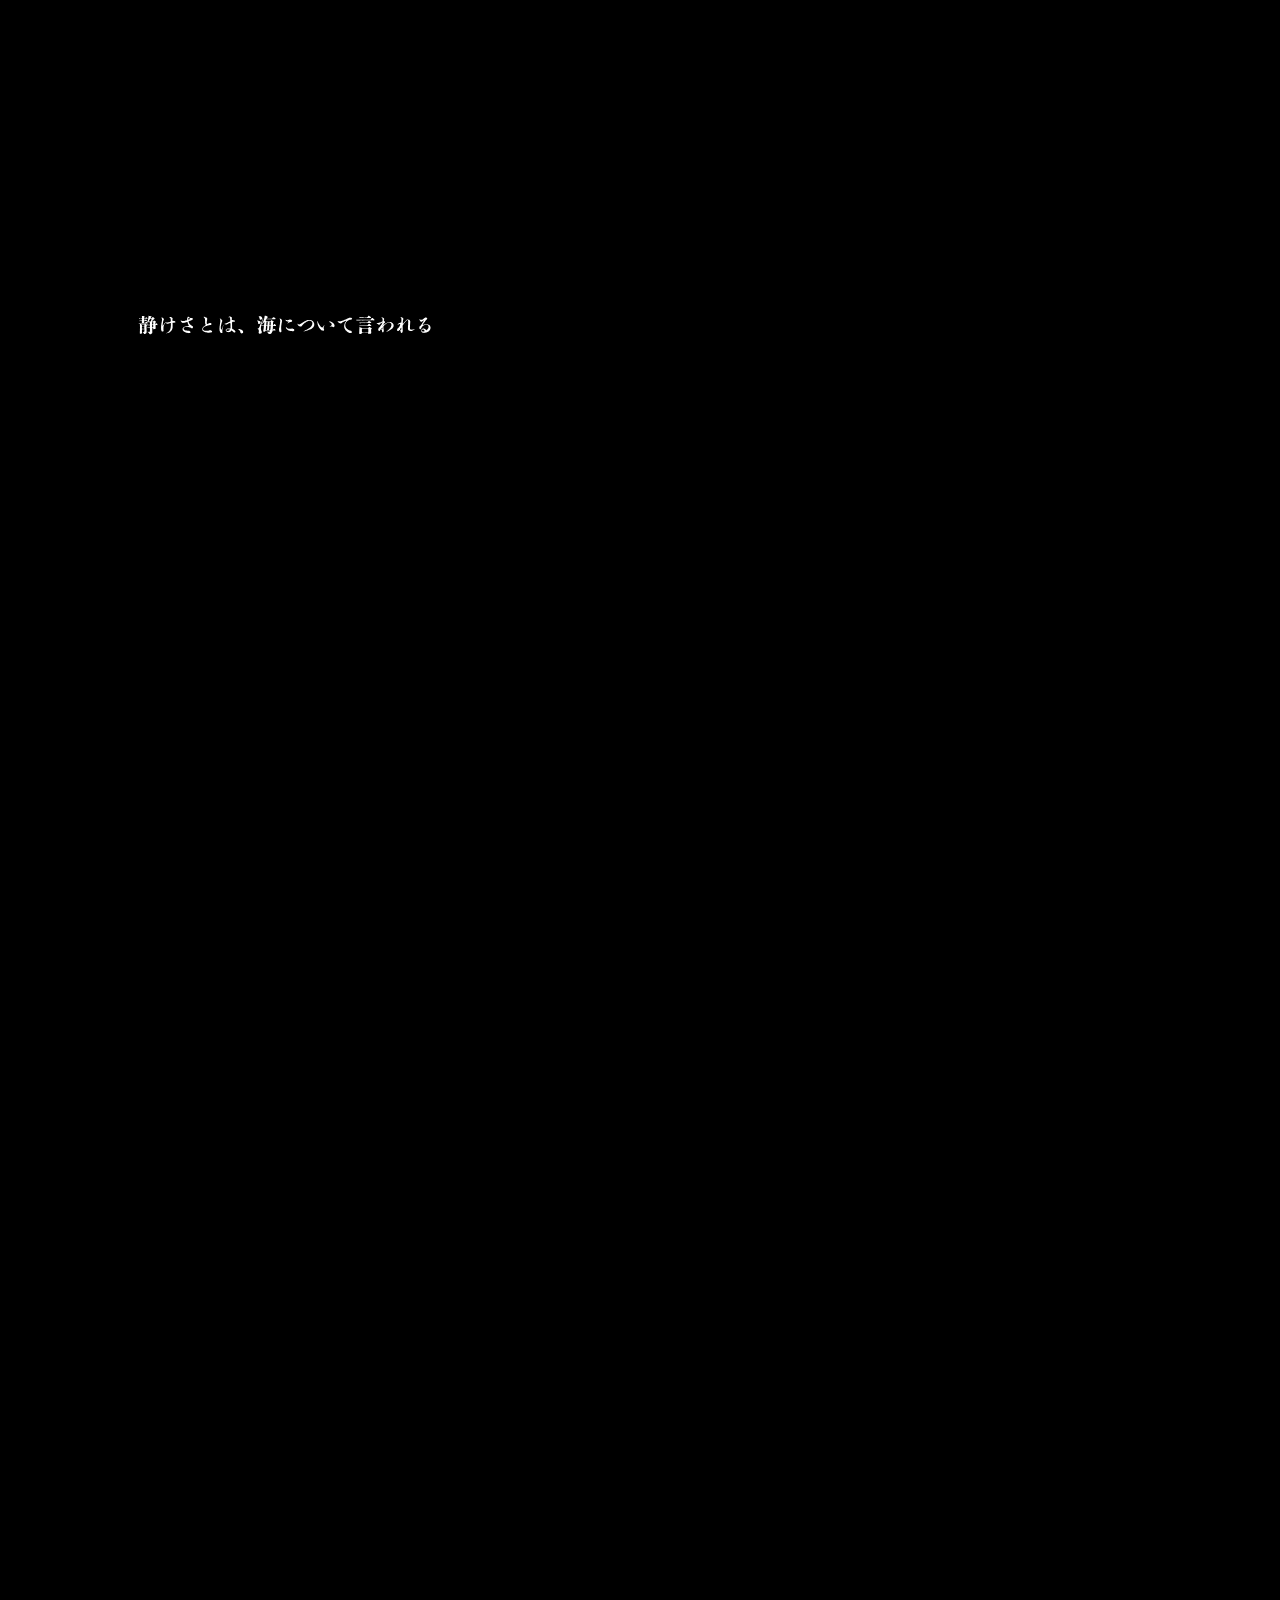
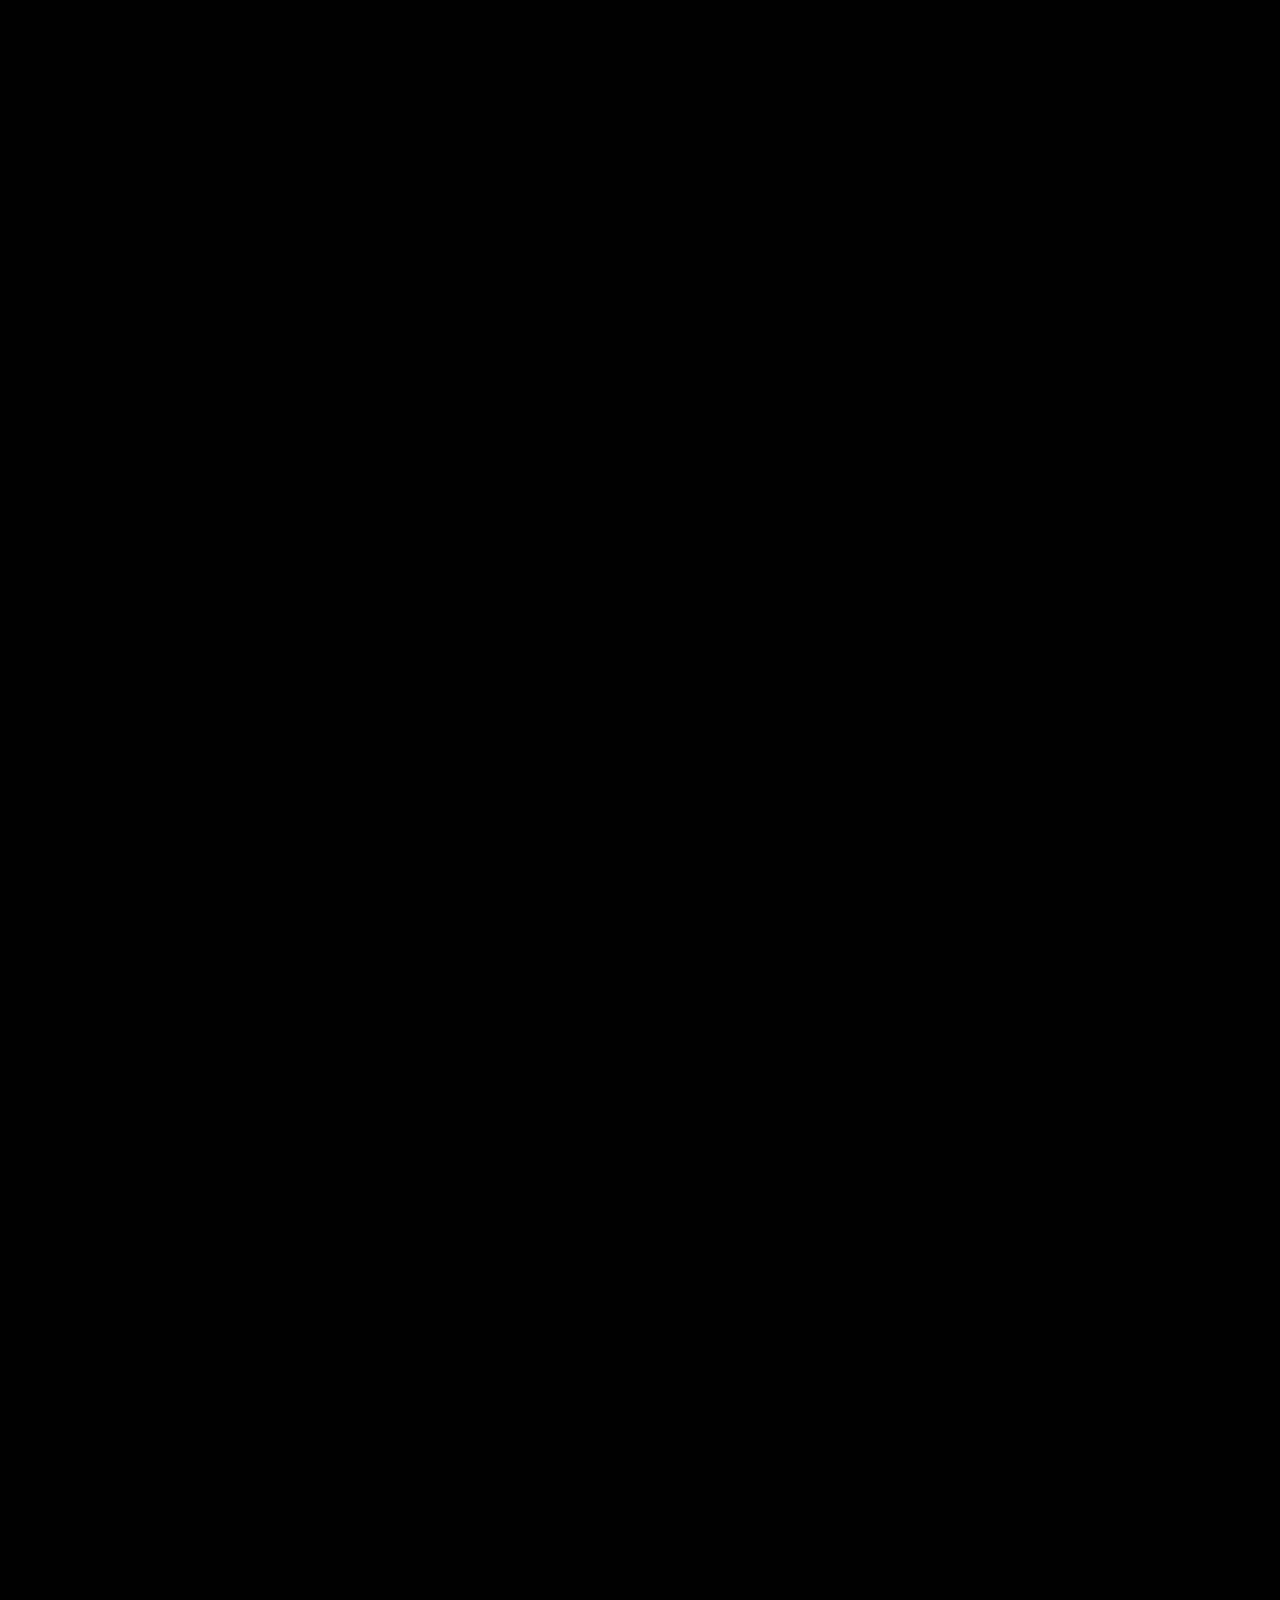
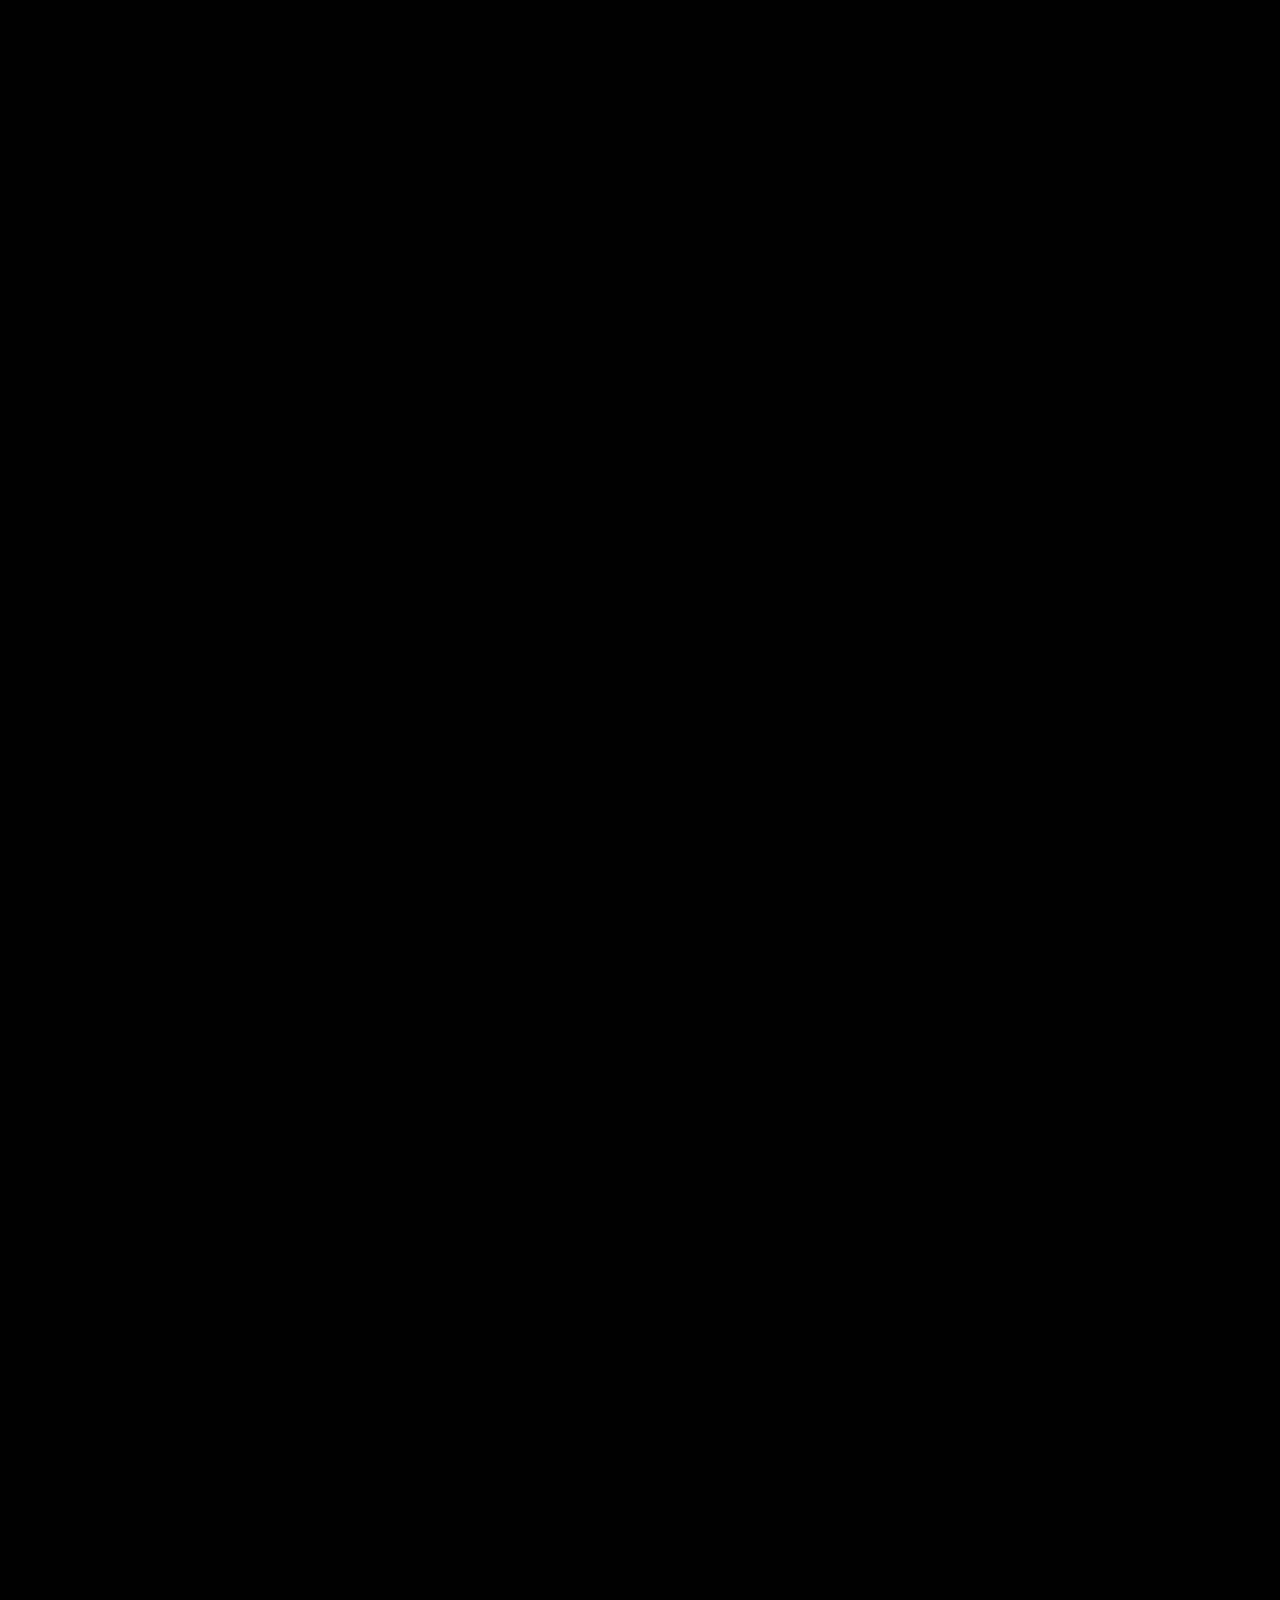
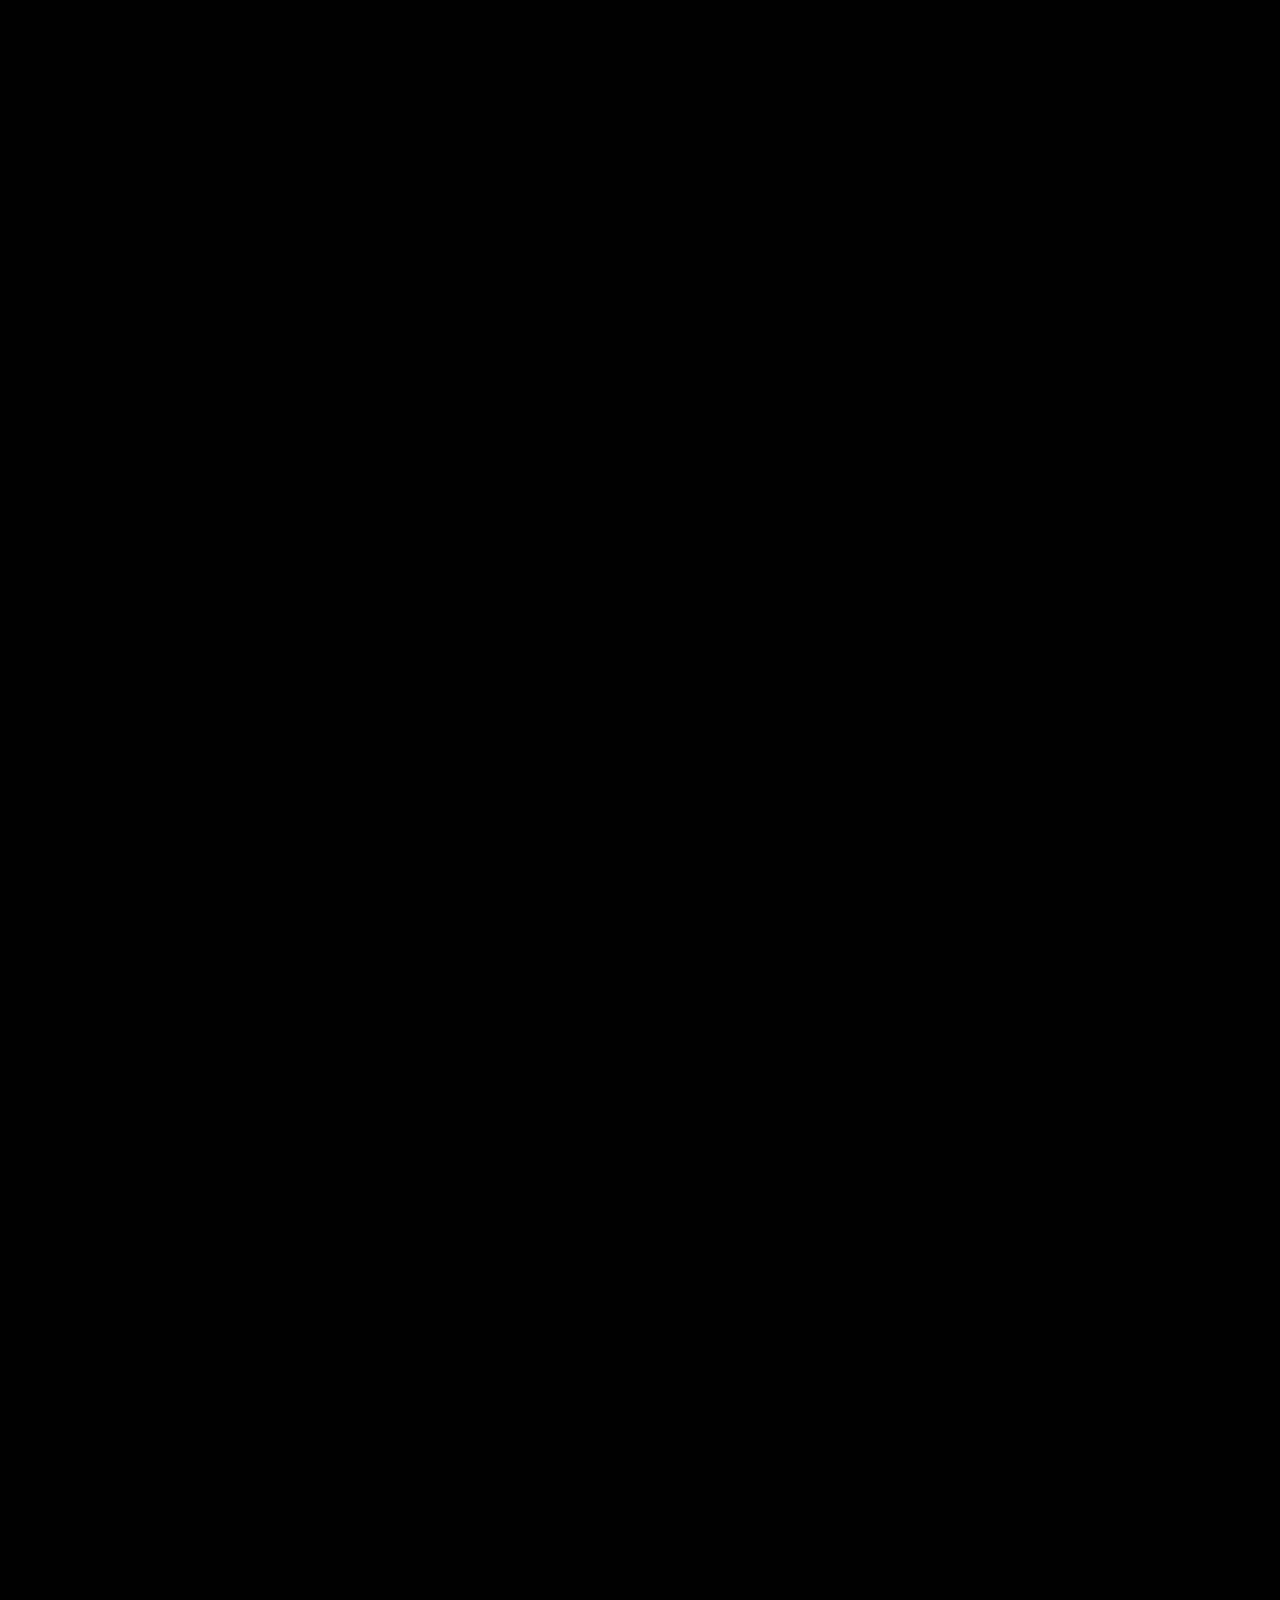
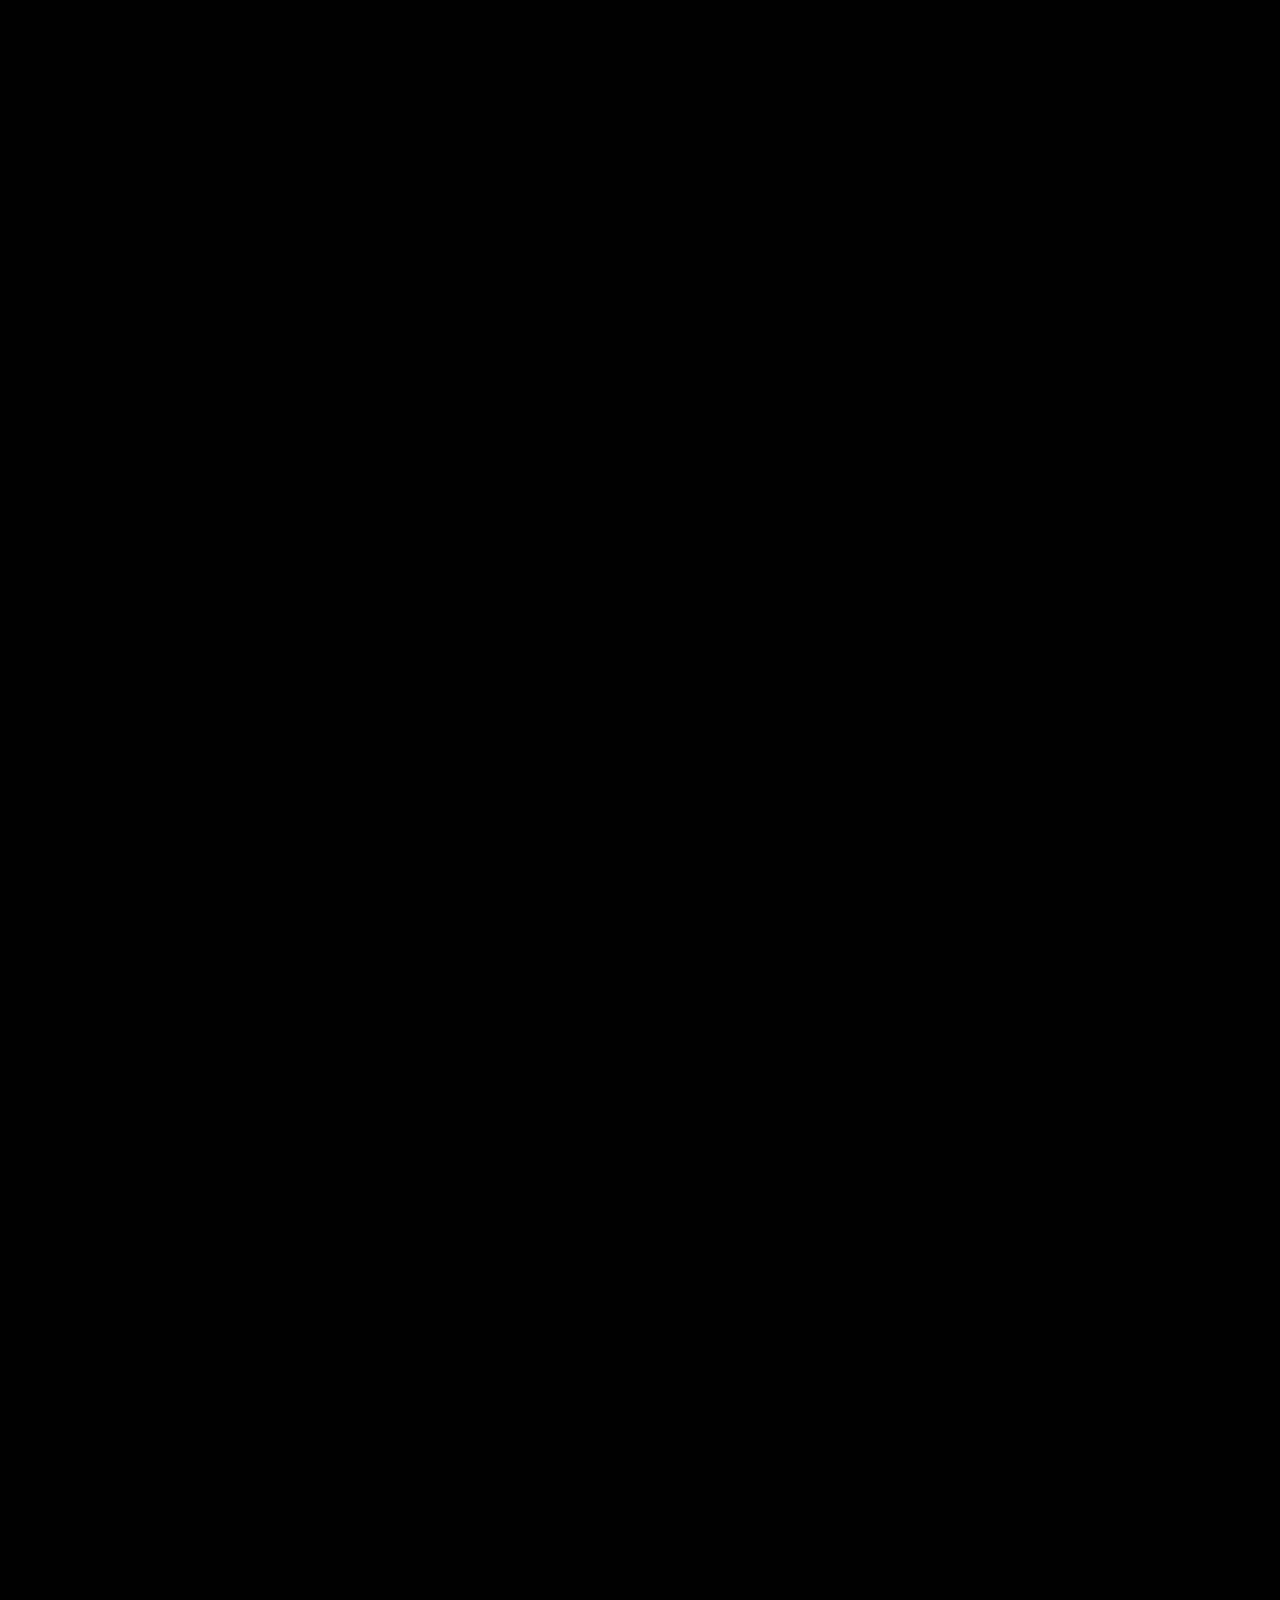
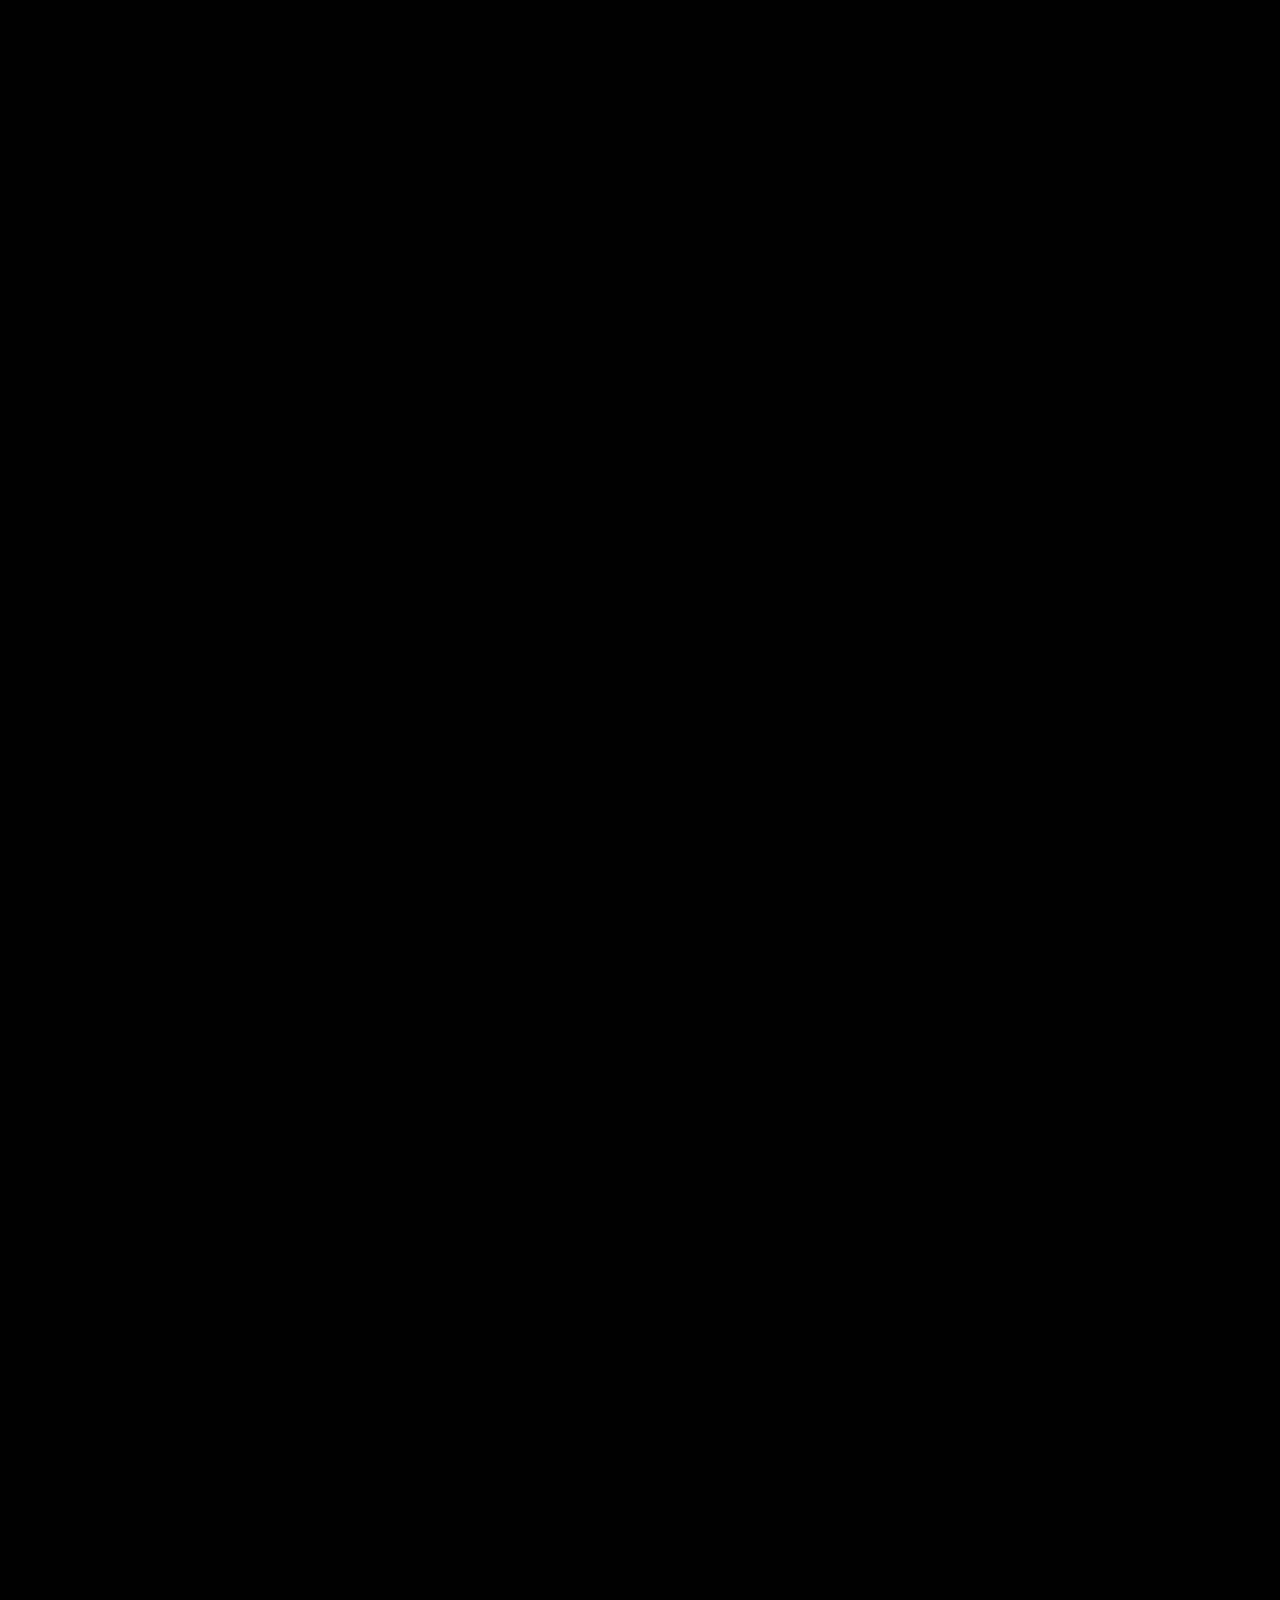
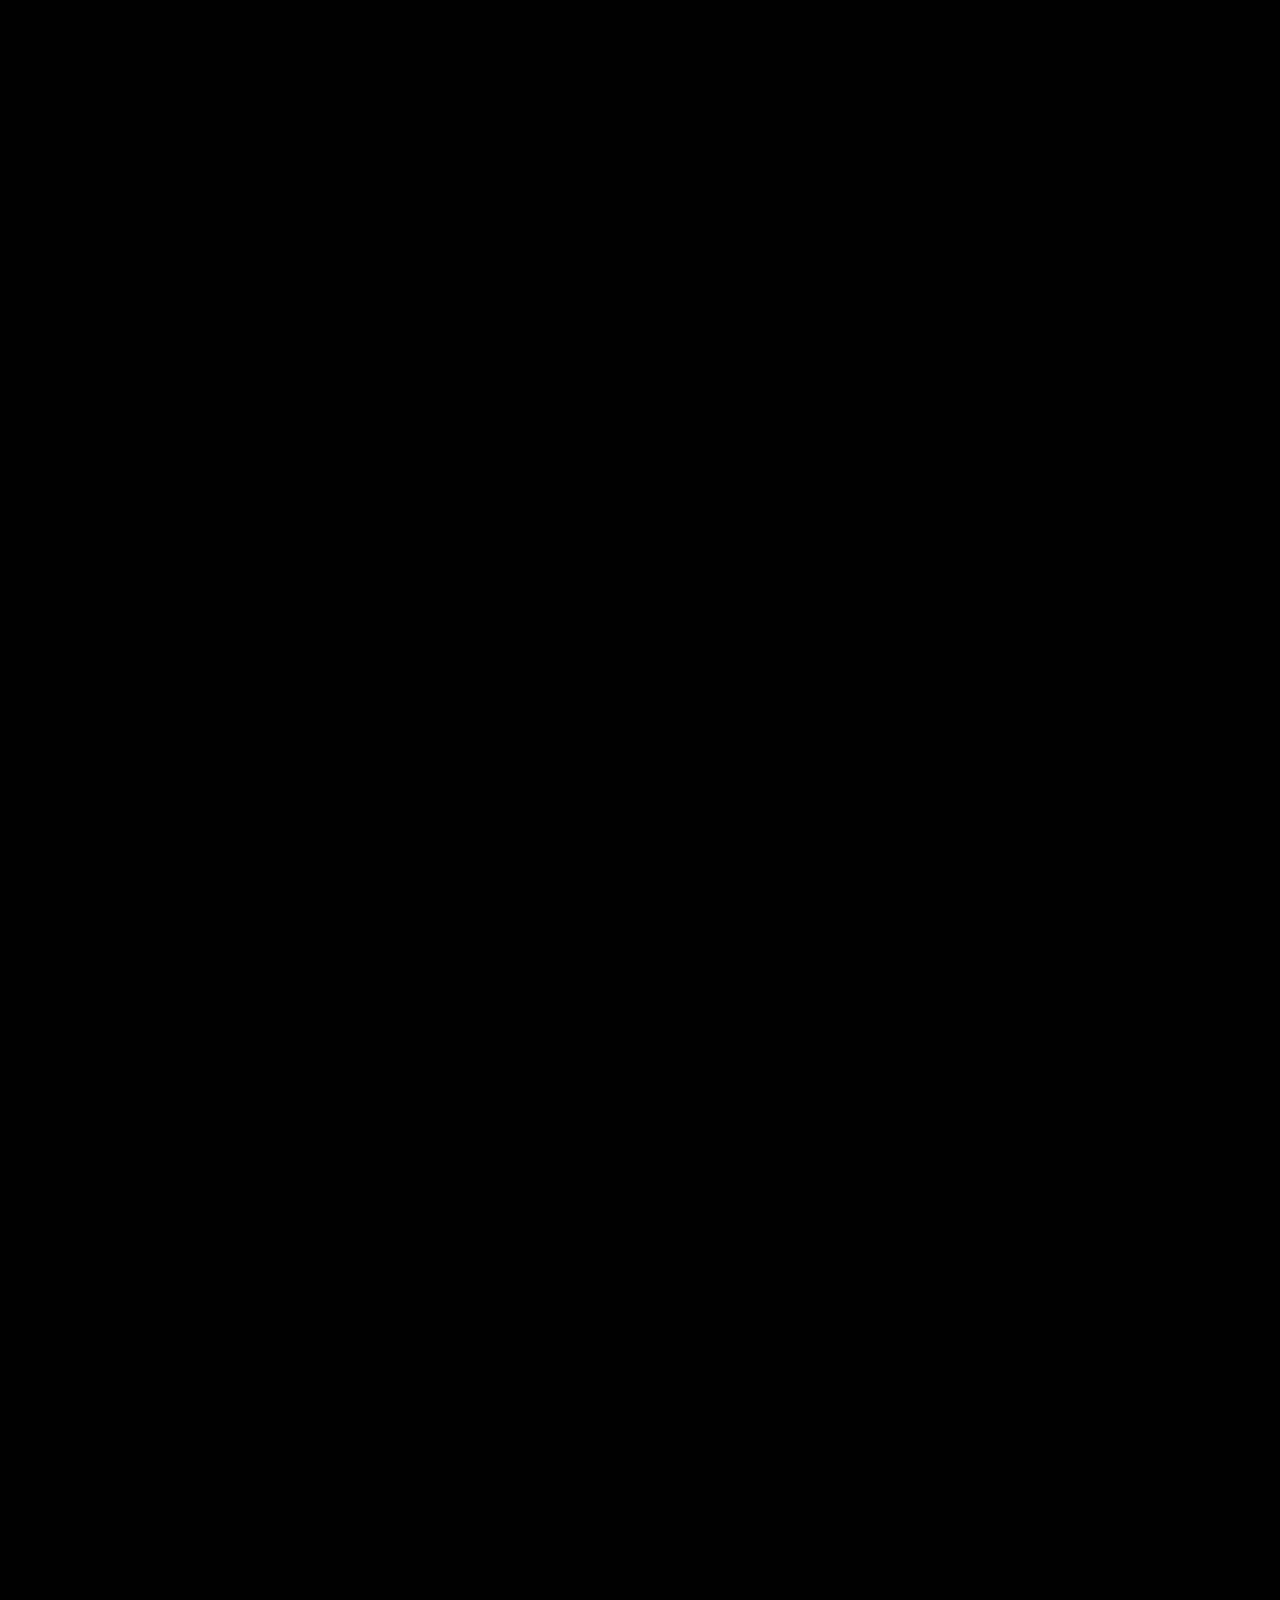
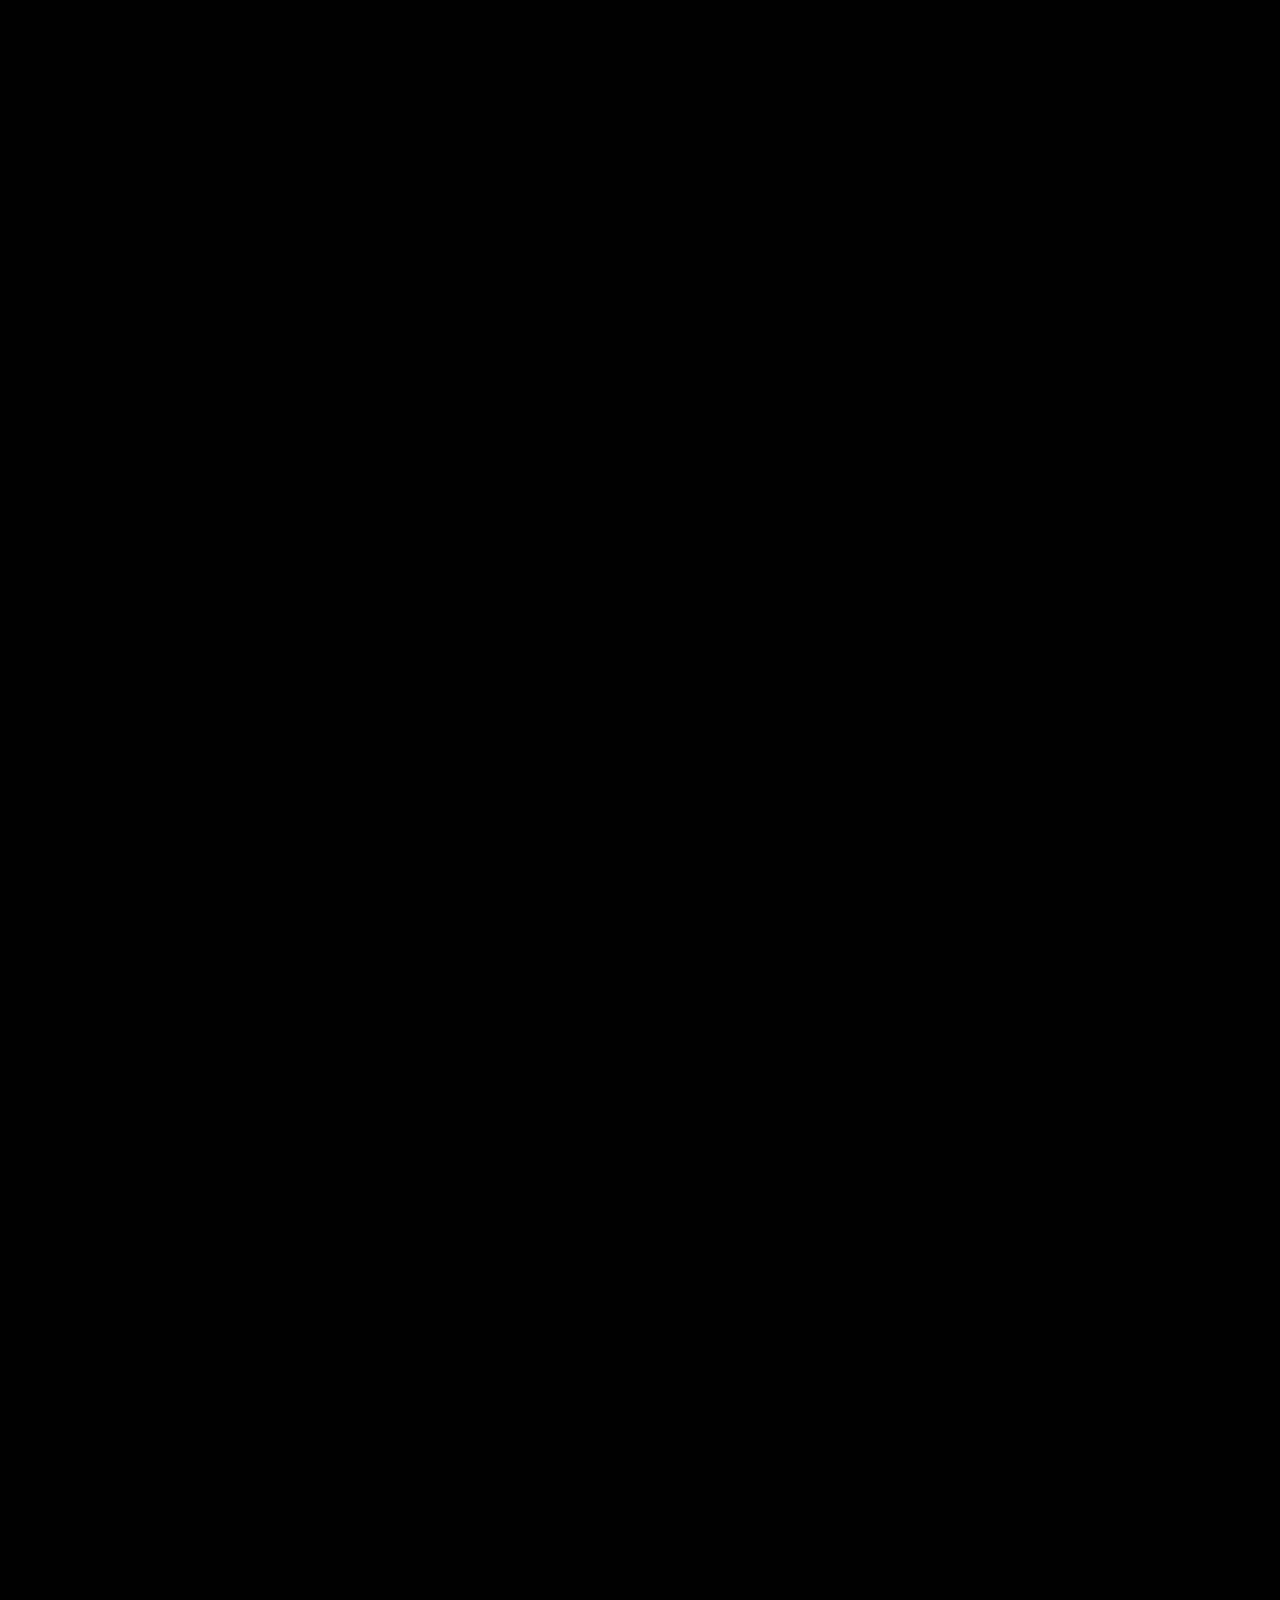
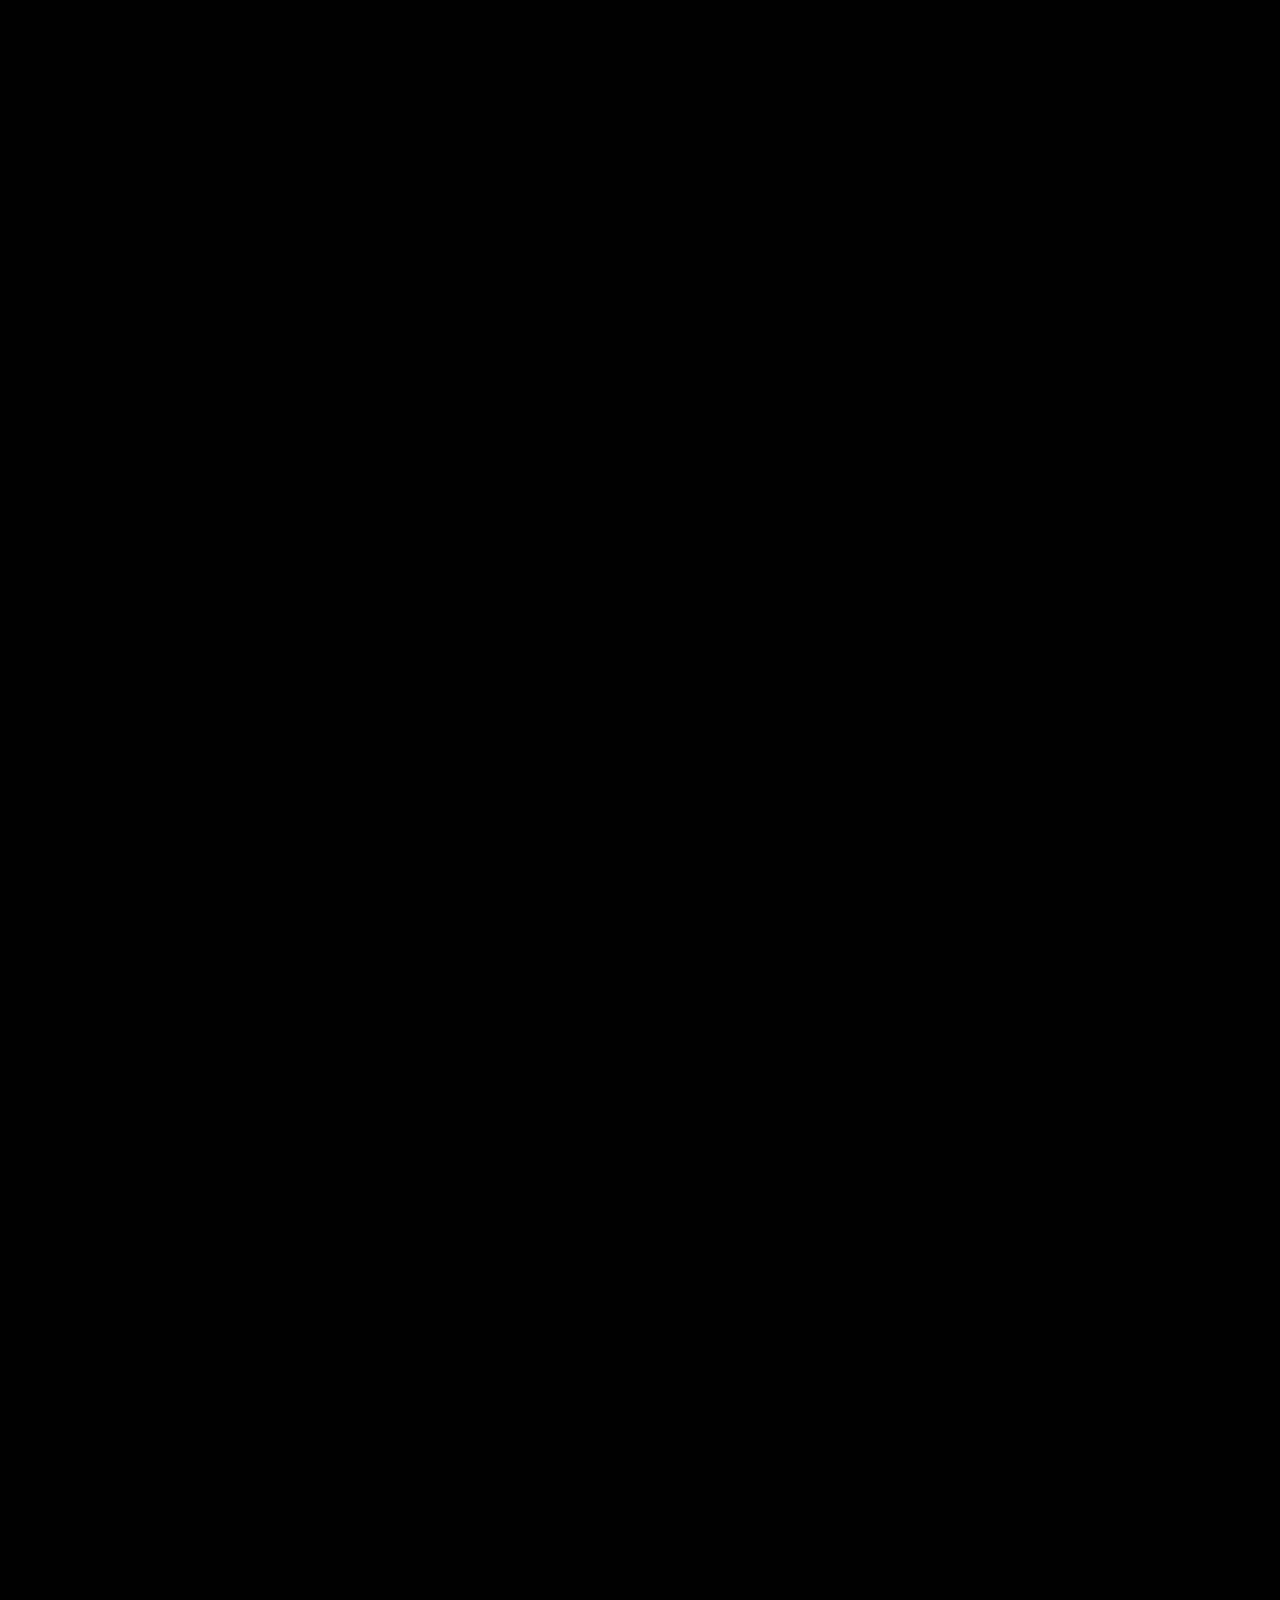
==== works/index.html @ 270ad19b "2025/11/17 15:22:30" ====
<!doctype html>
<html lang="ja">
    <head>
        <meta charset="utf-8" />
        <meta name="viewport" content="width=device-width, initial-scale=1" />
        <meta name="author" content="Satoru Hirose"
        <title>20250617</title>
        <link rel="stylesheet" href="./styles.css" />
    </head>
    <body>
        <section class="stage" id="stage">
            <div class="sticky">
                <div class="svg-frame">
                    <div class="stack" id="stack">
                        <!-- Images will be inserted dynamically by app.js -->
                    </div>
                </div>
            </div>
        </section>
        <footer></footer>

        <script src="./app.js" defer></script>
    </body>
</html>
---- works/styles.css ----
/* Global */
html,
body {
    margin: 0;
    height: 100%;
    background: #000;
    /* Prevent rubber-band/overscroll behavior */
    overscroll-behavior-y: none;
    overscroll-behavior-x: none;
}

/* Scroll section (height will be updated via JS based on detected image count) */
.stage {
    /* Fallback height before JS updates it */
    height: 100vh;
}

/* Sticky container (fixed to viewport) */
.sticky {
    position: sticky;
    top: 0;
    height: 100vh;
    display: grid;
    place-items: center;
}

/* Black frame with margin and shadow */
.svg-frame {
    background: #000;
    width: calc(100vw - 4rem);
    height: calc(100vh - 4rem);
    box-shadow: 0 10px 30px rgba(0, 0, 0, 0.5);
    display: grid;
    place-items: center;
    overflow: hidden; /* prevent overflow */
    border-radius: 0; /* sharp corners */
}

/* Stack for overlapping images */
.stack {
    position: relative;
    width: 100%;
    height: 100%;
    background: #000; /* black background behind SVG */
}

/* Images that will fade in/out */
.stack img {
    position: absolute;
    inset: 0;
    width: 100%;
    height: 100%;
    object-fit: contain; /* keep aspect ratio, show full image */
    display: block;
    border-radius: 0; /* ensure sharp corners */
    transition: opacity 0.18s linear; /* smooth fade */
    background: #000; /* black background under SVG painting */
}

/* No extra scroll space at the end */
footer {
    height: 0;
}
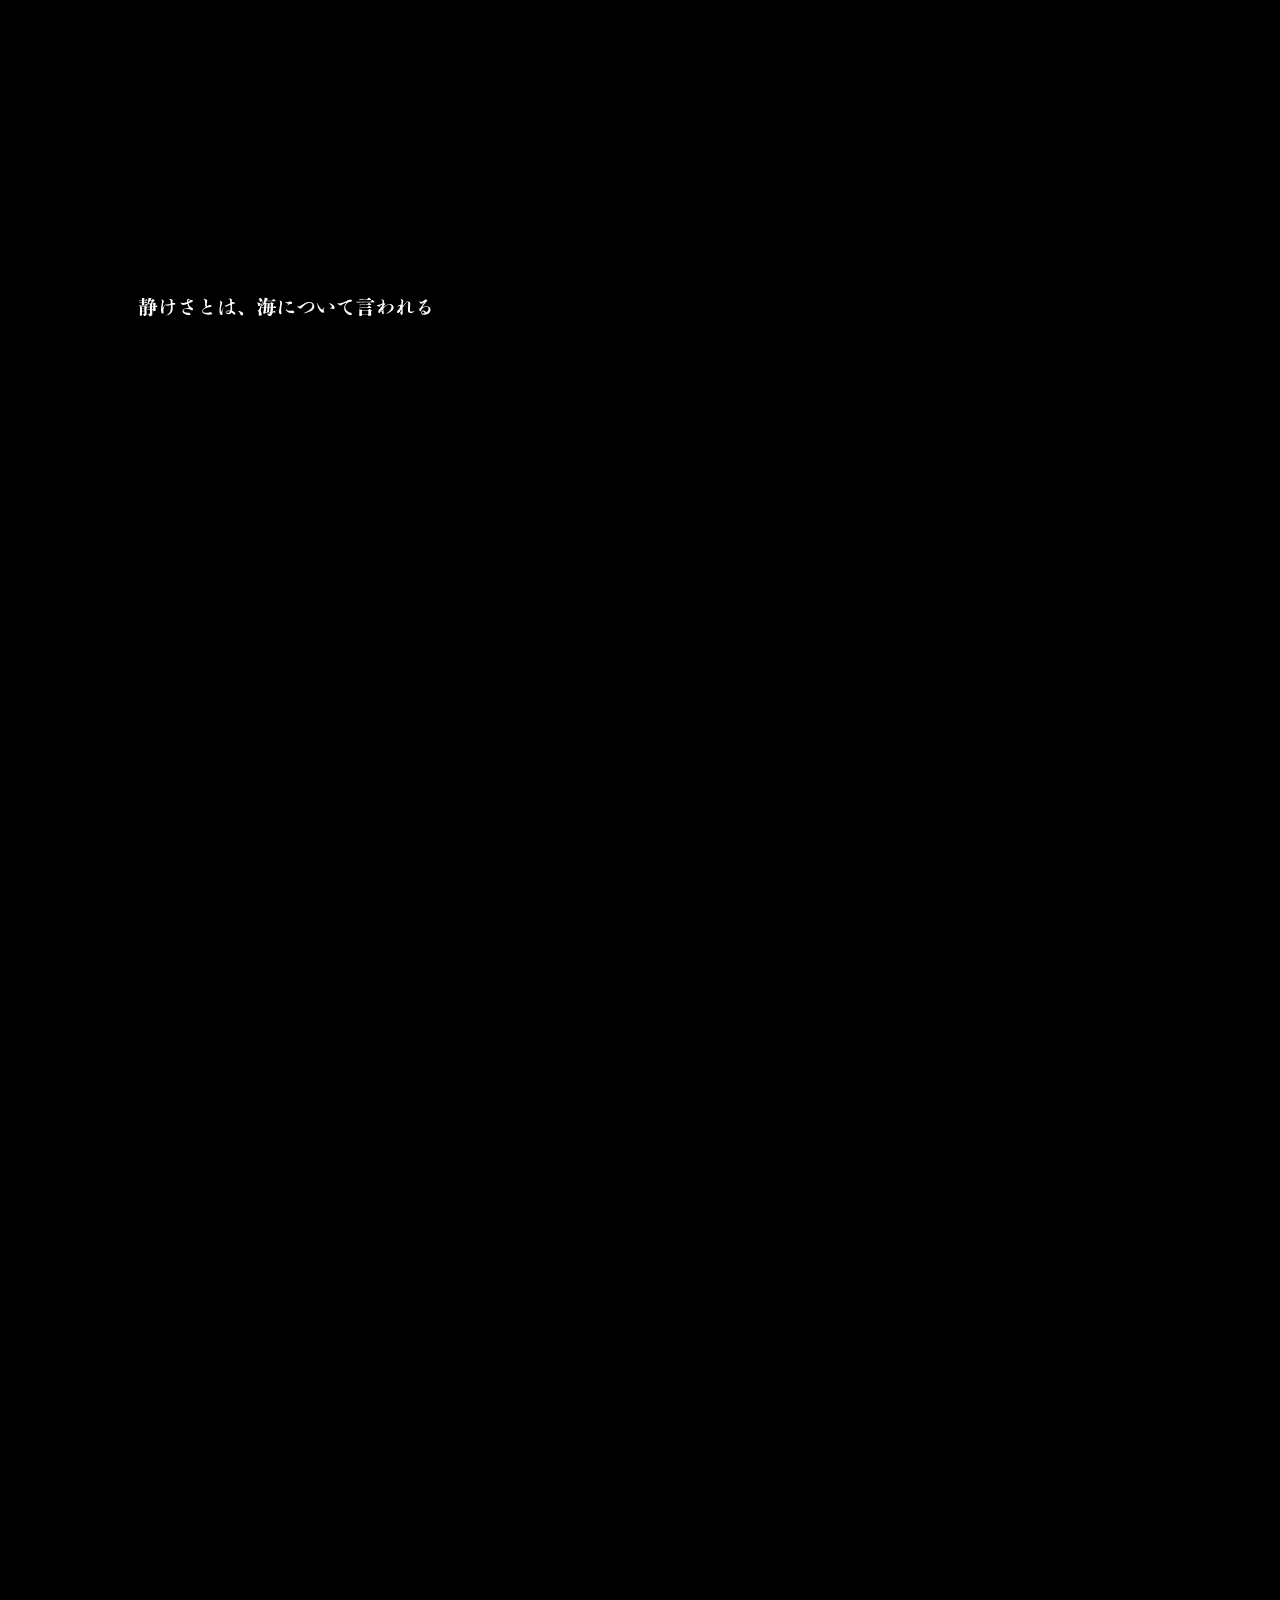
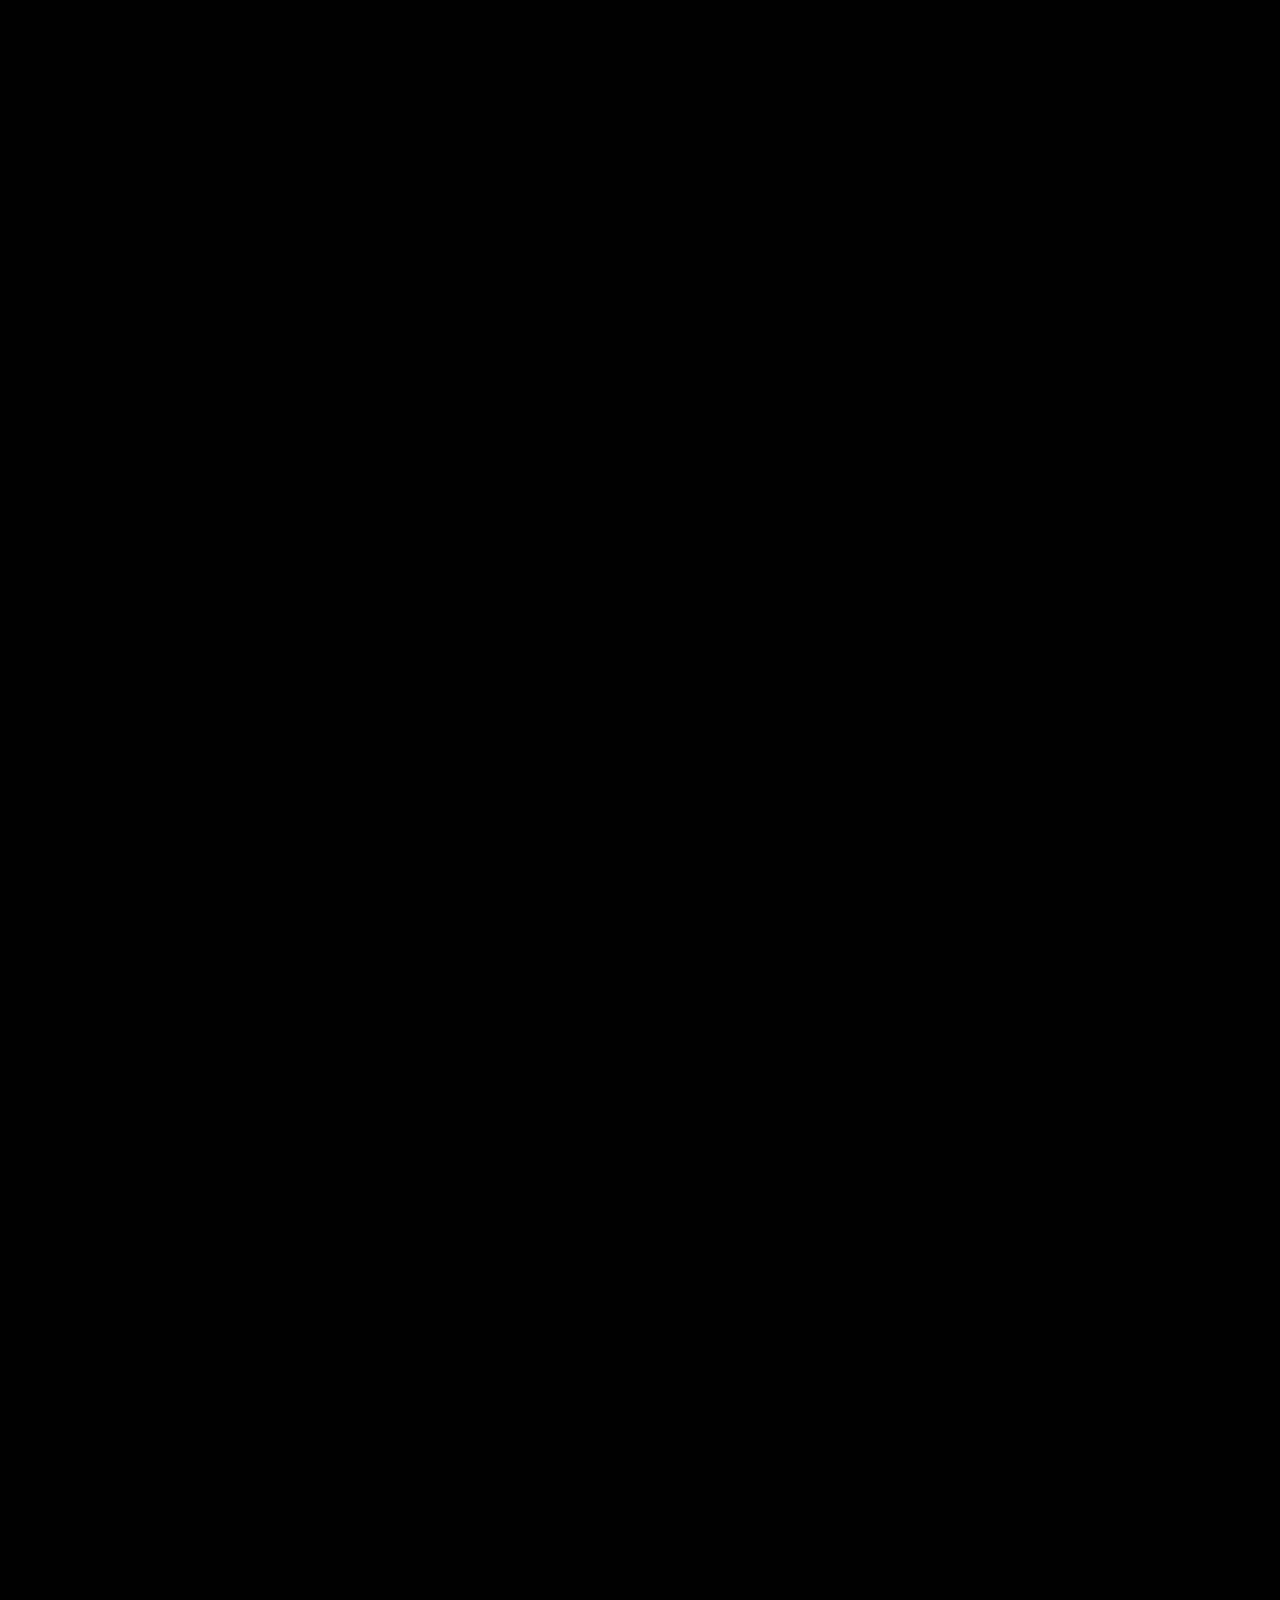
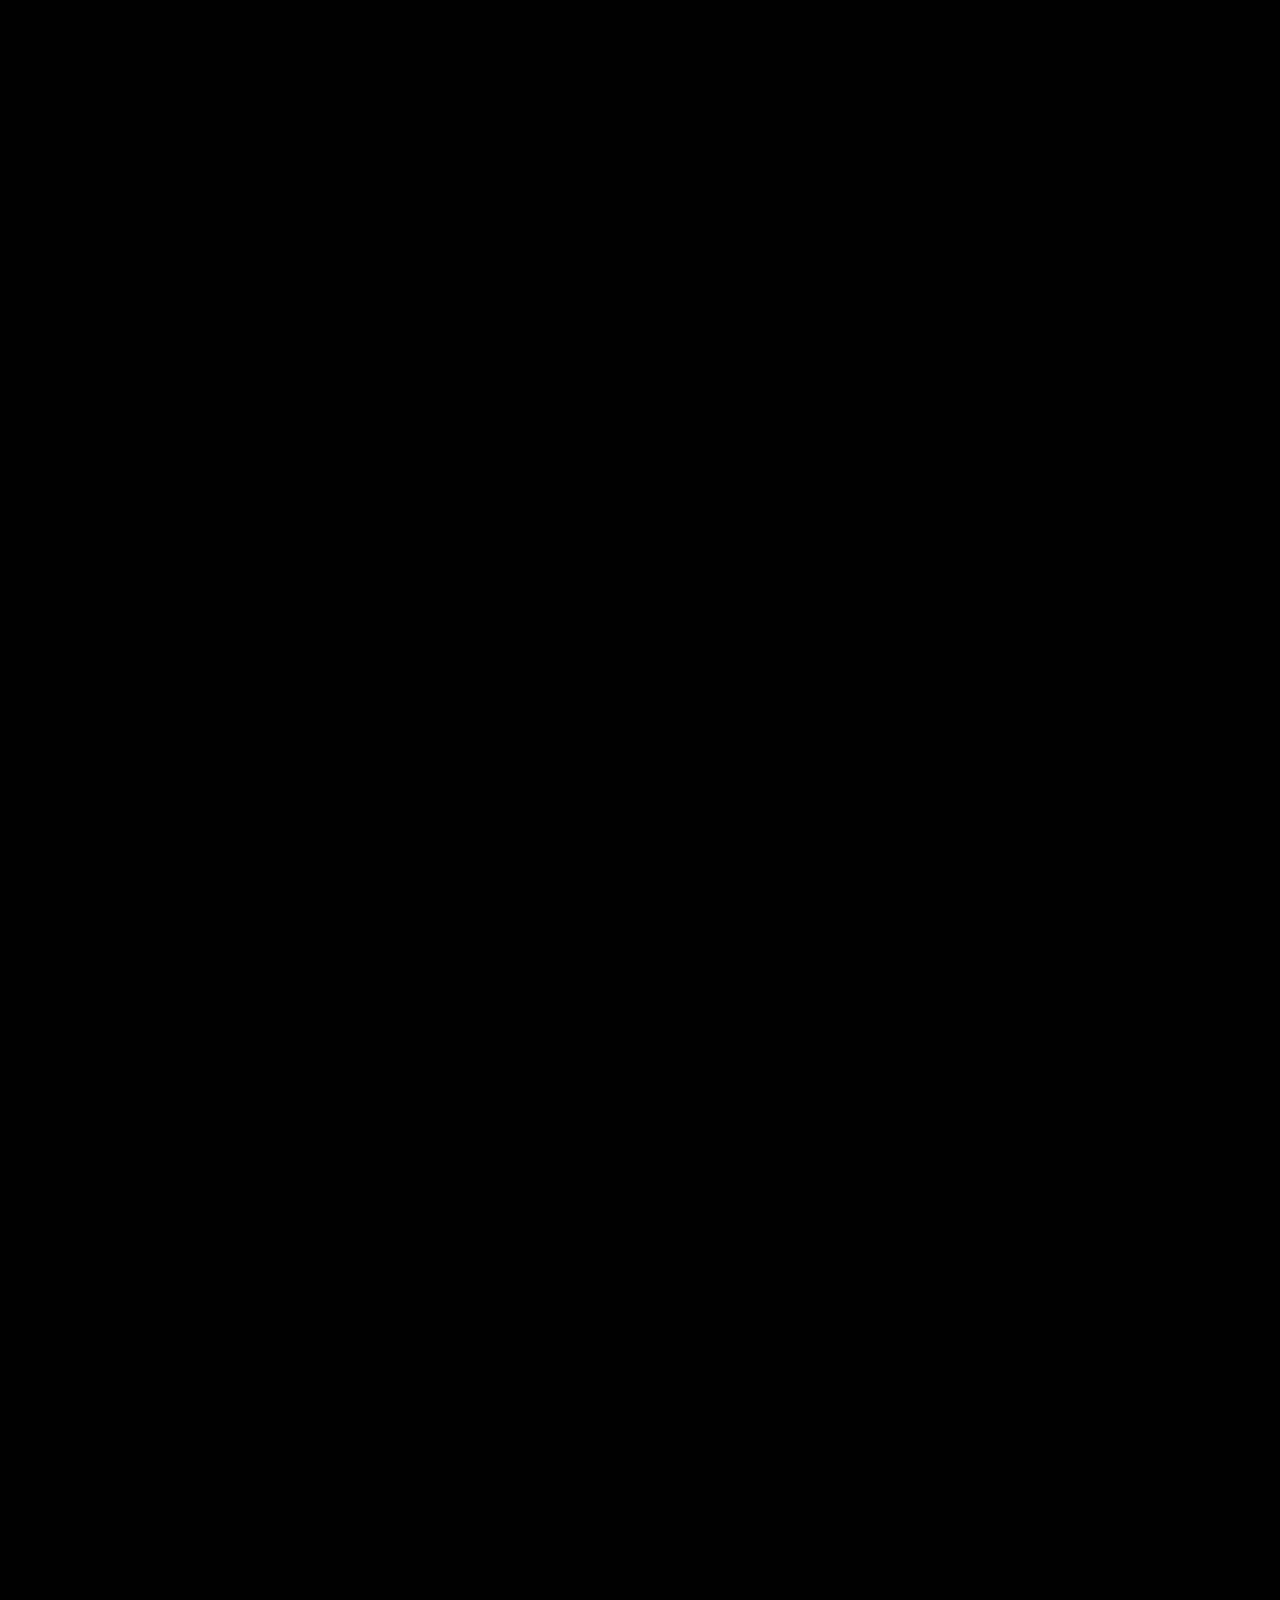
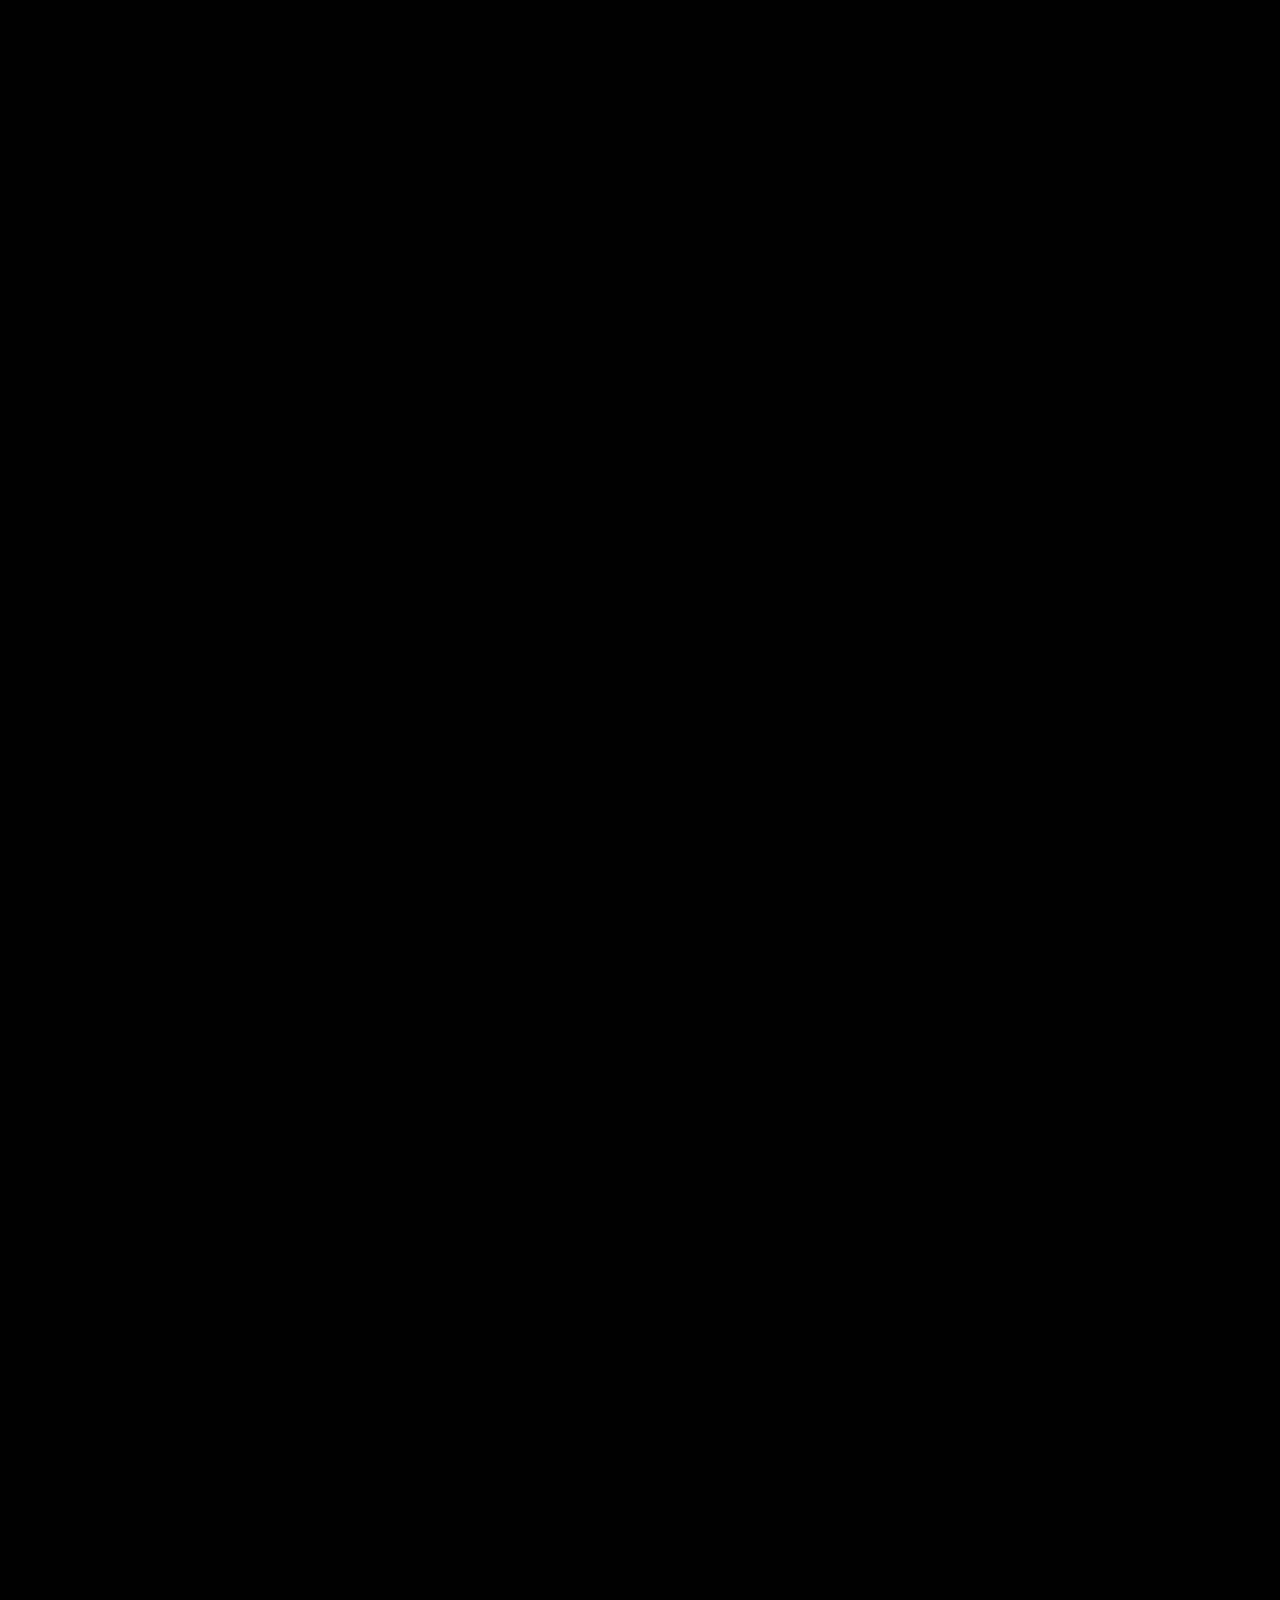
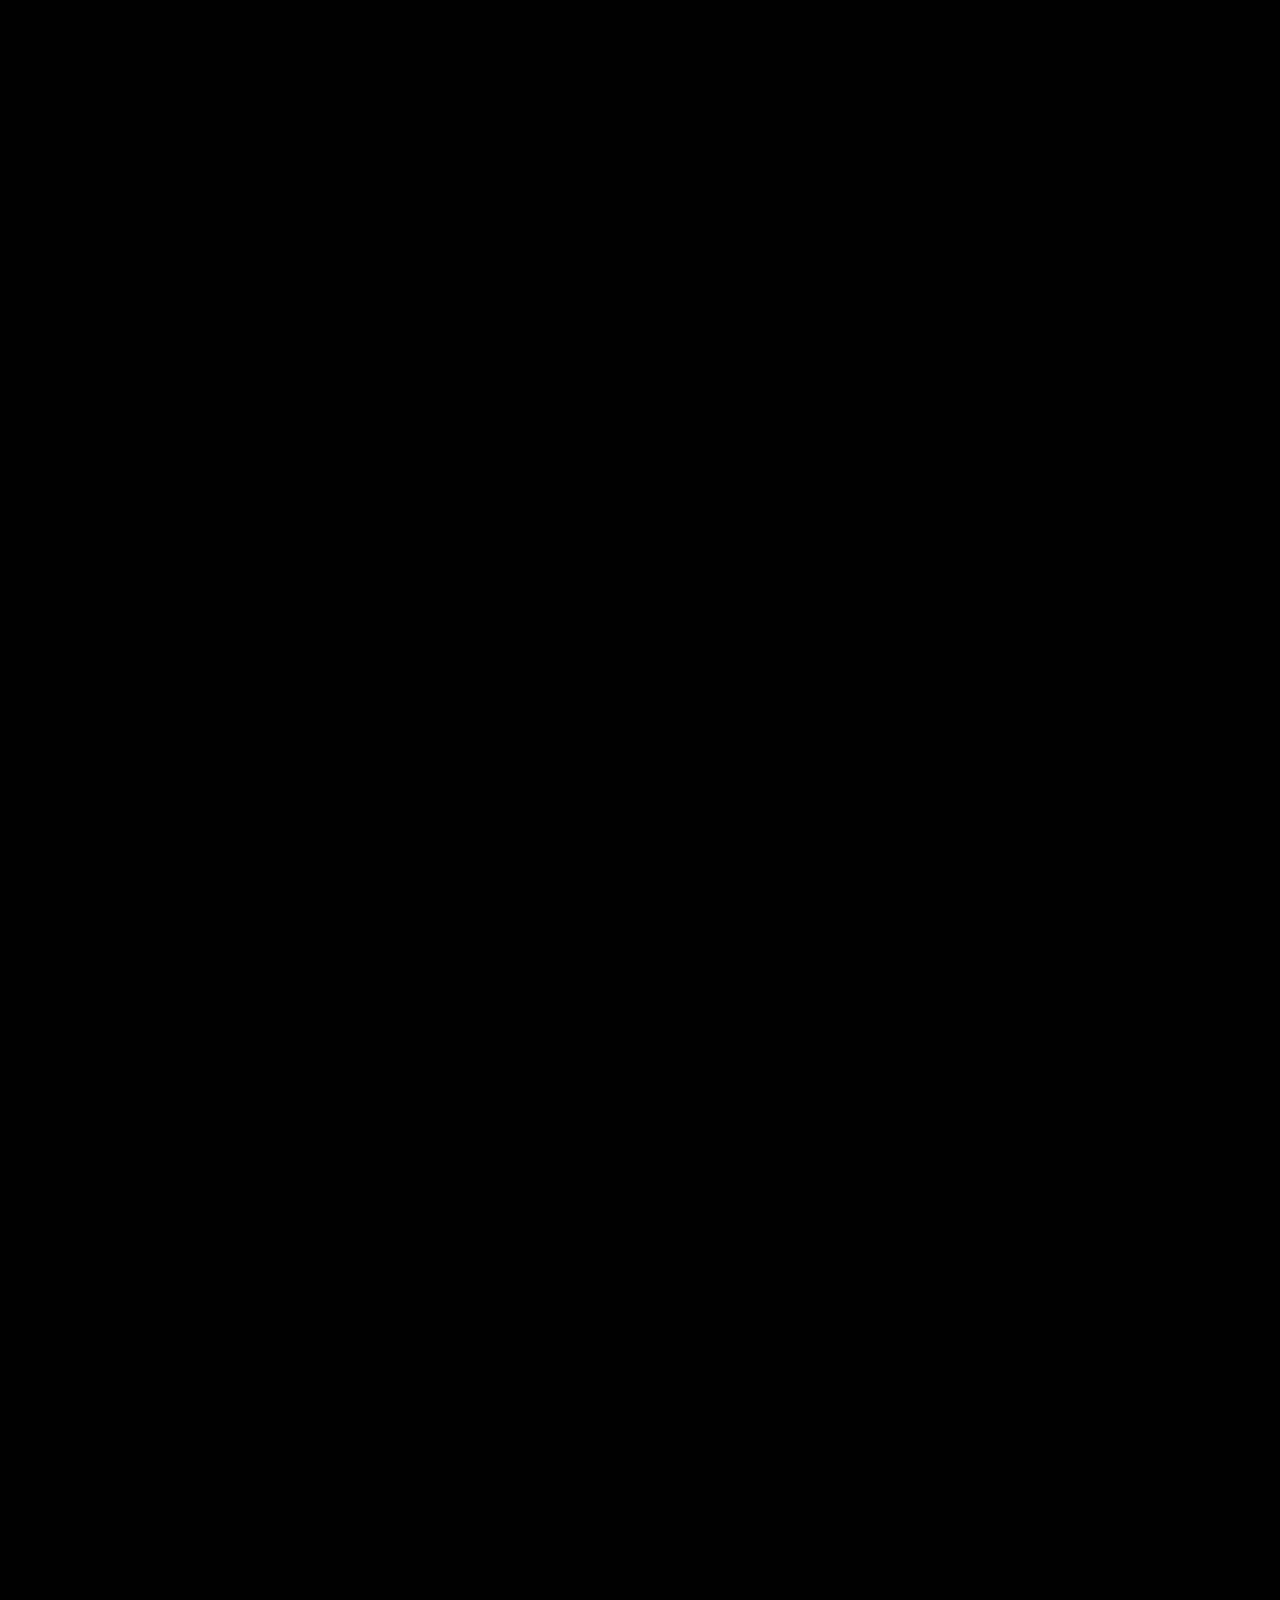
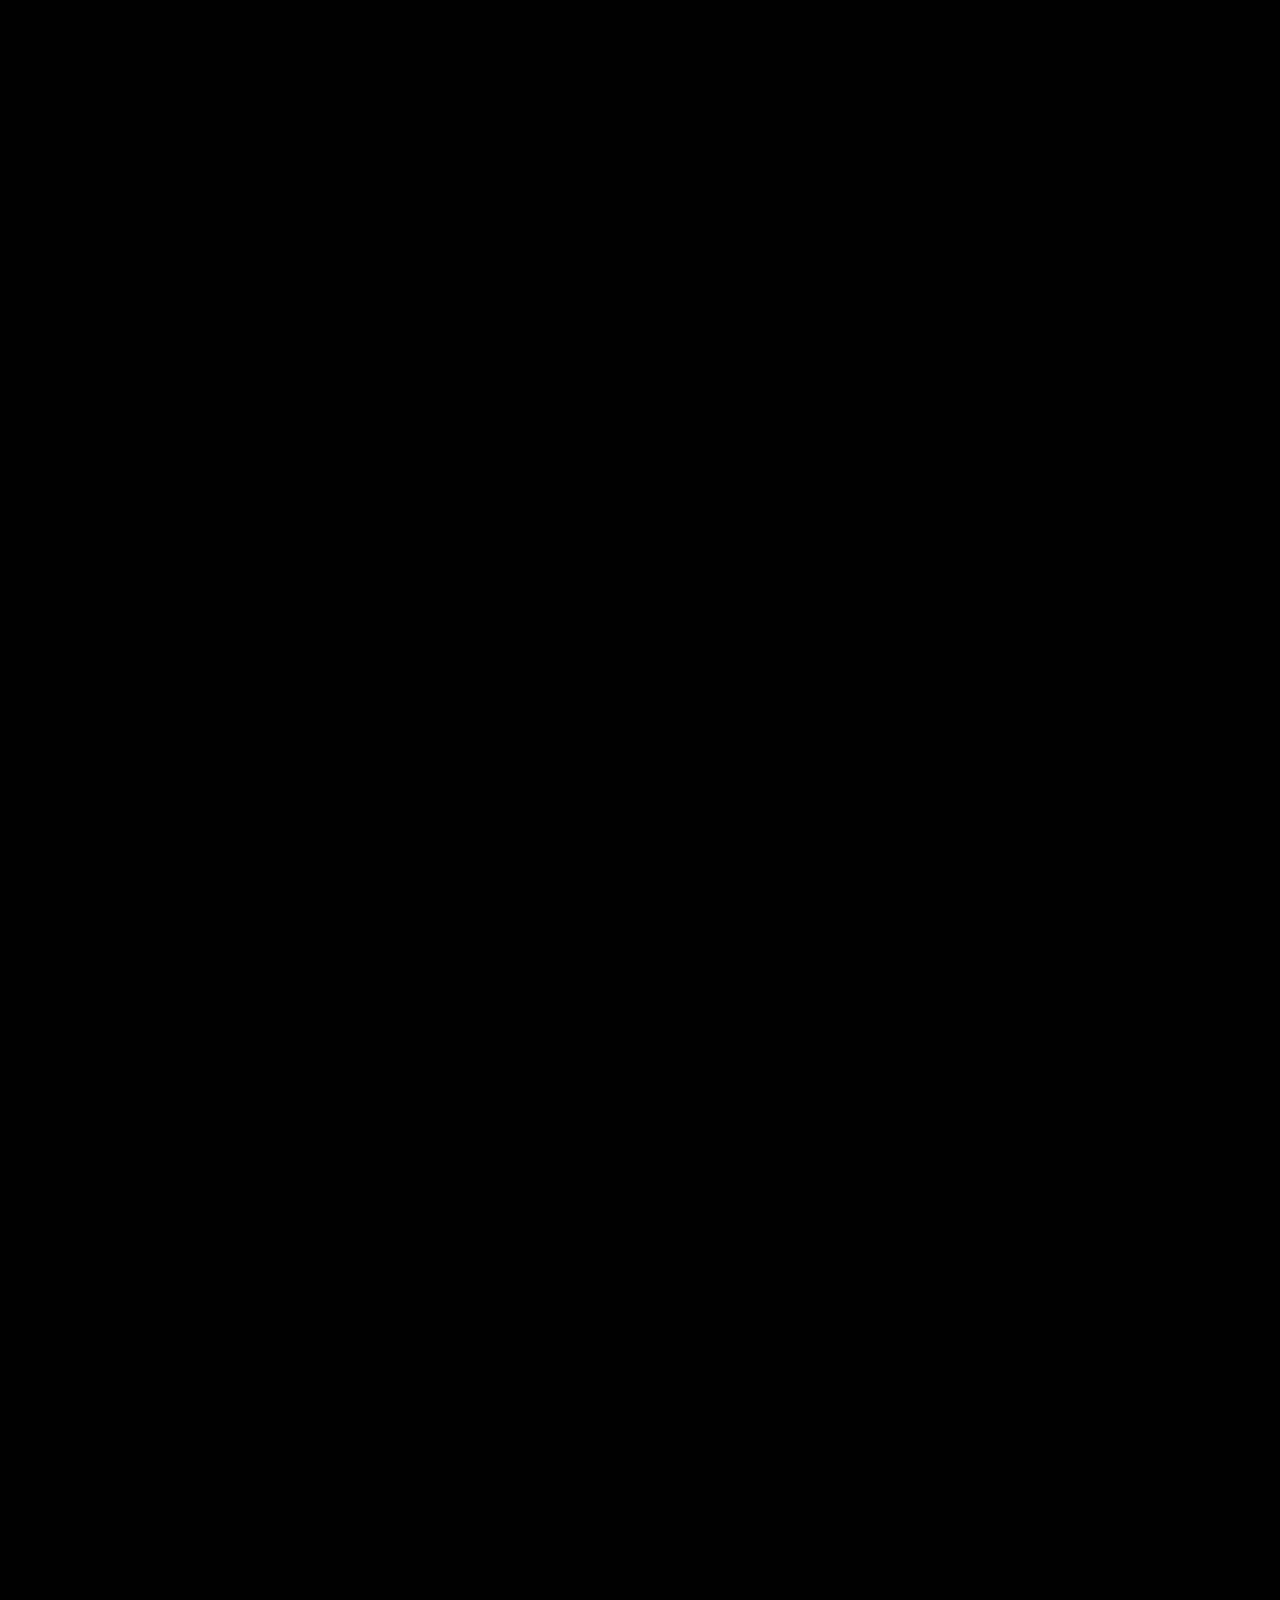
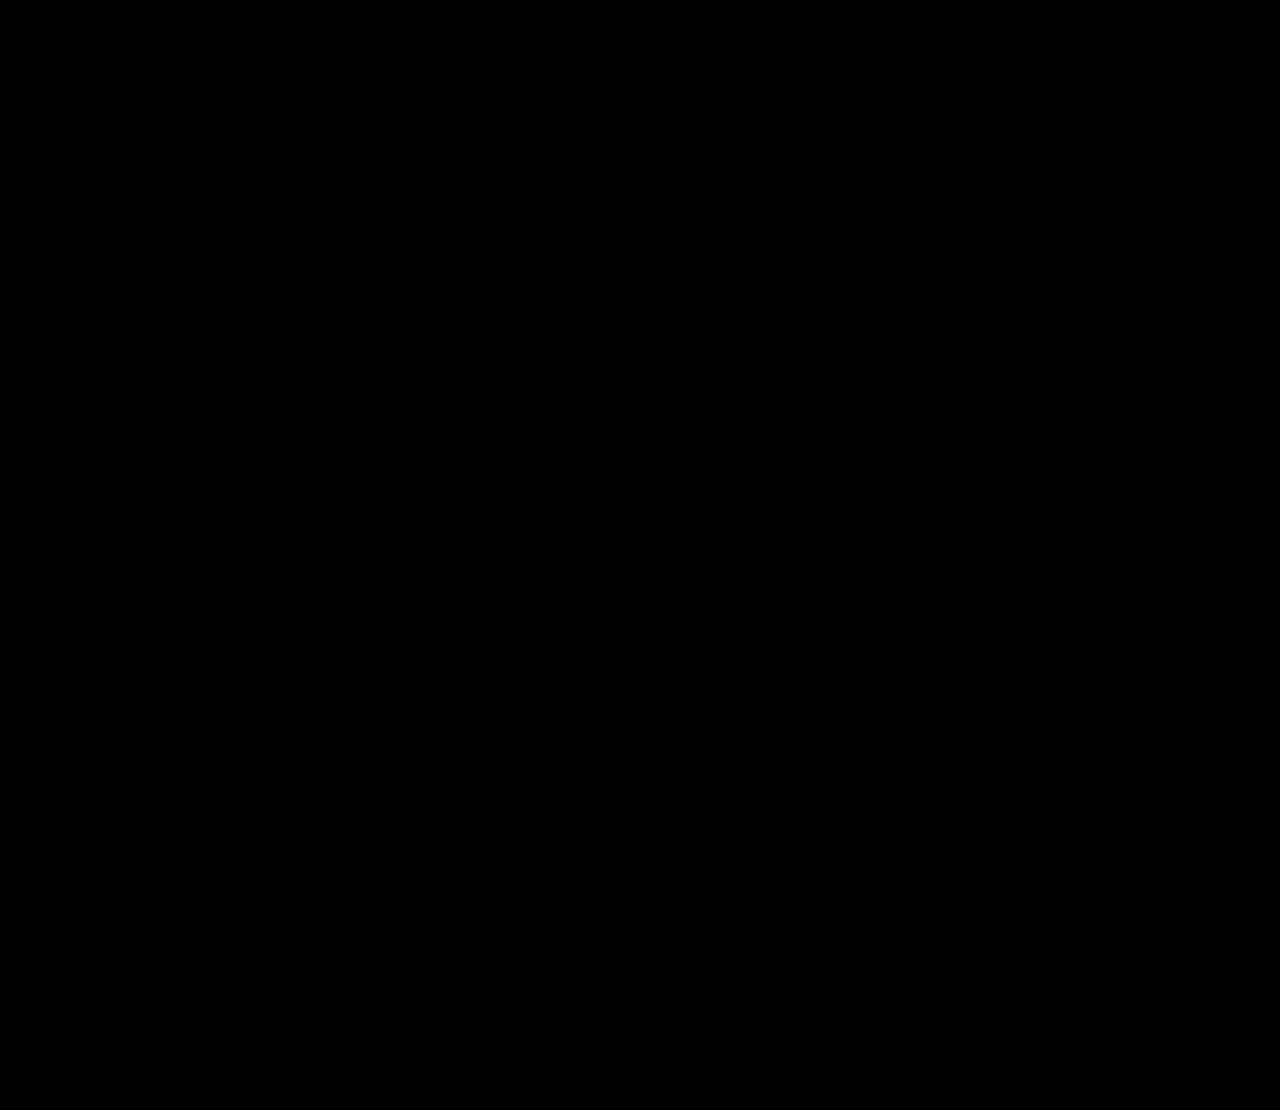
==== commit 617dd8d3: "2025/11/17 15:41:17" ====
--- a/works/index.html
+++ b/works/index.html
@@ -3,7 +3,7 @@
     <head>
         <meta charset="utf-8" />
         <meta name="viewport" content="width=device-width, initial-scale=1" />
-        <meta name="author" content="Satoru Hirose"
+        <meta name="author" content="Satoru Hirose" />
         <title>20250617</title>
         <link rel="stylesheet" href="./styles.css" />
     </head>
--- a/works/styles.css
+++ b/works/styles.css
@@ -12,7 +12,7 @@
 /* Scroll section (height will be updated via JS based on detected image count) */
 .stage {
     /* Fallback height before JS updates it */
-    height: 100vh;
+    height: 120vh;
 }
 
 /* Sticky container (fixed to viewport) */
